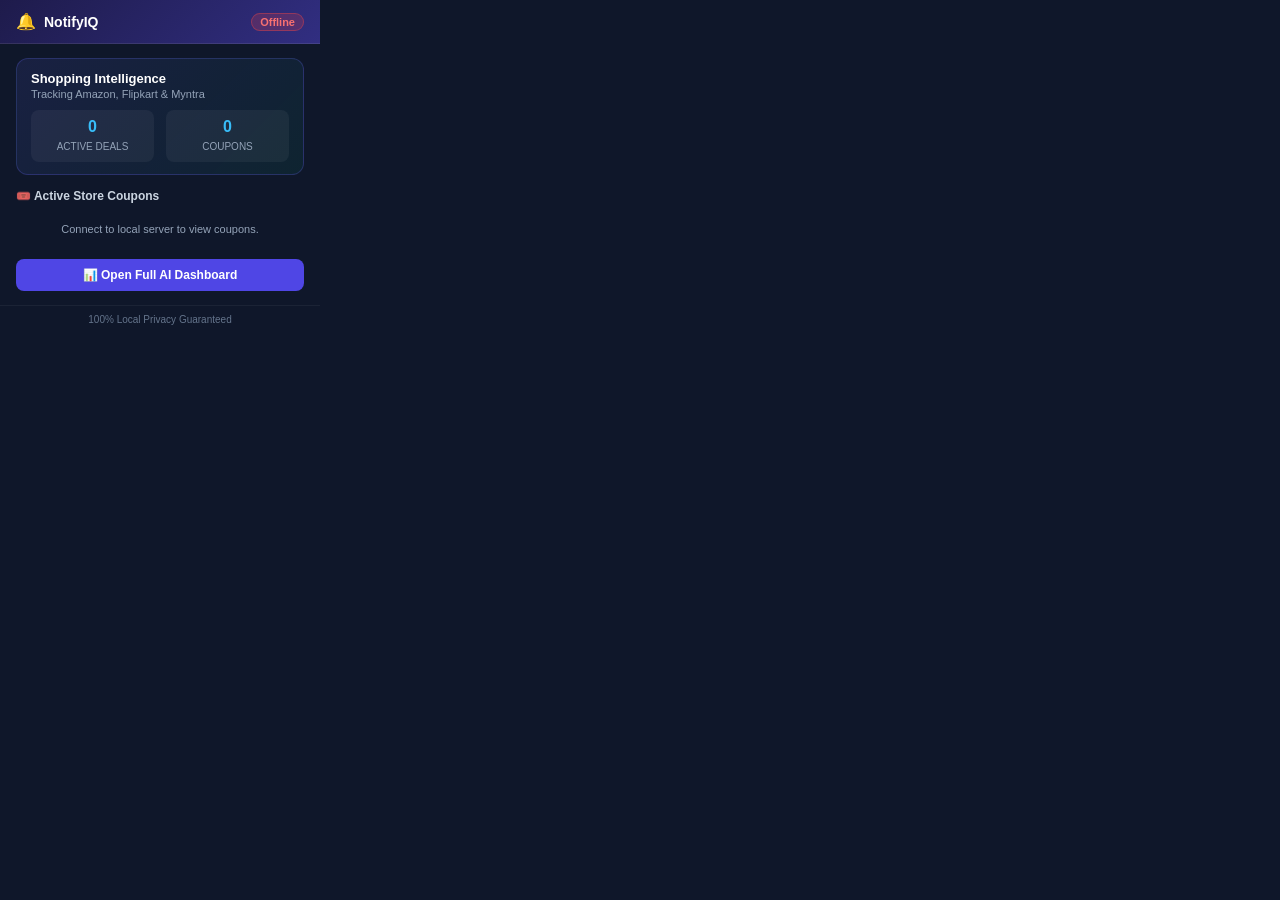
==== extension/popup.html @ 7b944d4d "Integrate BuyHatke browser extension (Manifest V3), open-source dateparser NLP, and live e-commerce " ====
<!DOCTYPE html>
<html lang="en">
<head>
  <meta charset="UTF-8">
  <title>NotifyIQ Shopping Assistant</title>
  <link rel="stylesheet" href="popup.css">
</head>
<body>
  <div class="popup-container">
    <header class="popup-header">
      <div class="header-brand">
        <span class="brand-icon">🔔</span>
        <span class="brand-name">NotifyIQ</span>
      </div>
      <div id="backend-status" class="status-indicator status-offline">Connecting...</div>
    </header>

    <main class="popup-body">
      <div class="hero-card">
        <div class="hero-title">Shopping Intelligence</div>
        <div class="hero-subtitle">Tracking Amazon, Flipkart & Myntra</div>
        <div class="stats-row">
          <div class="stat-item">
            <span id="active-deals-count" class="stat-val">-</span>
            <span class="stat-lbl">Active Deals</span>
          </div>
          <div class="stat-item">
            <span id="coupons-count" class="stat-val">-</span>
            <span class="stat-lbl">Coupons</span>
          </div>
        </div>
      </div>

      <div class="section-title">🎟️ Active Store Coupons</div>
      <div id="coupons-list" class="coupons-scroll">
        <div class="loading-text">Loading coupons...</div>
      </div>

      <button id="open-dashboard-btn" class="btn-action">
        📊 Open Full AI Dashboard
      </button>
    </main>

    <footer class="popup-footer">
      <span>100% Local Privacy Guaranteed</span>
    </footer>
  </div>
  <script src="popup.js"></script>
</body>
</html>
---- extension/popup.css ----
* {
  margin: 0;
  padding: 0;
  box-sizing: border-box;
}

body {
  width: 320px;
  font-family: -apple-system, BlinkMacSystemFont, "Segoe UI", Roboto, sans-serif;
  background: #0F172A;
  color: #F8FAFC;
}

.popup-container {
  display: flex;
  flex-direction: column;
}

.popup-header {
  display: flex;
  justify-content: space-between;
  align-items: center;
  padding: 12px 16px;
  background: linear-gradient(135deg, #1E1B4B 0%, #312E81 100%);
  border-bottom: 1px solid rgba(255, 255, 255, 0.1);
}

.header-brand {
  display: flex;
  align-items: center;
  gap: 8px;
}

.brand-icon {
  font-size: 16px;
}

.brand-name {
  font-size: 14px;
  font-weight: 700;
  color: #FFFFFF;
}

.status-indicator {
  font-size: 11px;
  padding: 2px 8px;
  border-radius: 12px;
  font-weight: 600;
}

.status-online {
  background: rgba(16, 185, 129, 0.2);
  color: #34D399;
  border: 1px solid rgba(16, 185, 129, 0.4);
}

.status-offline {
  background: rgba(239, 68, 68, 0.2);
  color: #F87171;
  border: 1px solid rgba(239, 68, 68, 0.4);
}

.popup-body {
  padding: 14px 16px;
}

.hero-card {
  background: linear-gradient(135deg, rgba(99, 102, 241, 0.12) 0%, rgba(16, 185, 129, 0.08) 100%);
  border: 1px solid rgba(99, 102, 241, 0.25);
  border-radius: 12px;
  padding: 12px 14px;
  margin-bottom: 14px;
}

.hero-title {
  font-size: 13px;
  font-weight: 700;
  color: #FFFFFF;
  margin-bottom: 2px;
}

.hero-subtitle {
  font-size: 11px;
  color: #94A3B8;
  margin-bottom: 10px;
}

.stats-row {
  display: flex;
  gap: 12px;
}

.stat-item {
  flex: 1;
  background: rgba(255, 255, 255, 0.05);
  padding: 8px;
  border-radius: 8px;
  text-align: center;
}

.stat-val {
  display: block;
  font-size: 16px;
  font-weight: 700;
  color: #38BDF8;
}

.stat-lbl {
  font-size: 10px;
  color: #94A3B8;
  text-transform: uppercase;
}

.section-title {
  font-size: 12px;
  font-weight: 700;
  color: #CBD5E1;
  margin-bottom: 8px;
}

.coupons-scroll {
  max-height: 140px;
  overflow-y: auto;
  margin-bottom: 12px;
}

.coupon-row {
  display: flex;
  justify-content: space-between;
  align-items: center;
  background: rgba(245, 158, 11, 0.08);
  border: 1px dashed rgba(245, 158, 11, 0.3);
  border-radius: 6px;
  padding: 6px 10px;
  margin-bottom: 6px;
  font-size: 11px;
}

.coupon-code-text {
  font-family: monospace;
  font-weight: 700;
  color: #FBBF24;
}

.coupon-copy-btn {
  background: #F59E0B;
  color: #0F172A;
  border: none;
  border-radius: 4px;
  padding: 3px 8px;
  font-size: 10px;
  font-weight: 700;
  cursor: pointer;
}

.btn-action {
  width: 100%;
  background: #4F46E5;
  color: #FFFFFF;
  border: none;
  padding: 9px;
  border-radius: 8px;
  font-weight: 600;
  font-size: 12px;
  cursor: pointer;
  transition: background 0.15s;
}

.btn-action:hover {
  background: #4338CA;
}

.popup-footer {
  text-align: center;
  padding: 8px;
  font-size: 10px;
  color: #64748B;
  border-top: 1px solid rgba(255, 255, 255, 0.05);
}

.loading-text {
  font-size: 11px;
  color: #94A3B8;
  text-align: center;
  padding: 12px 0;
}
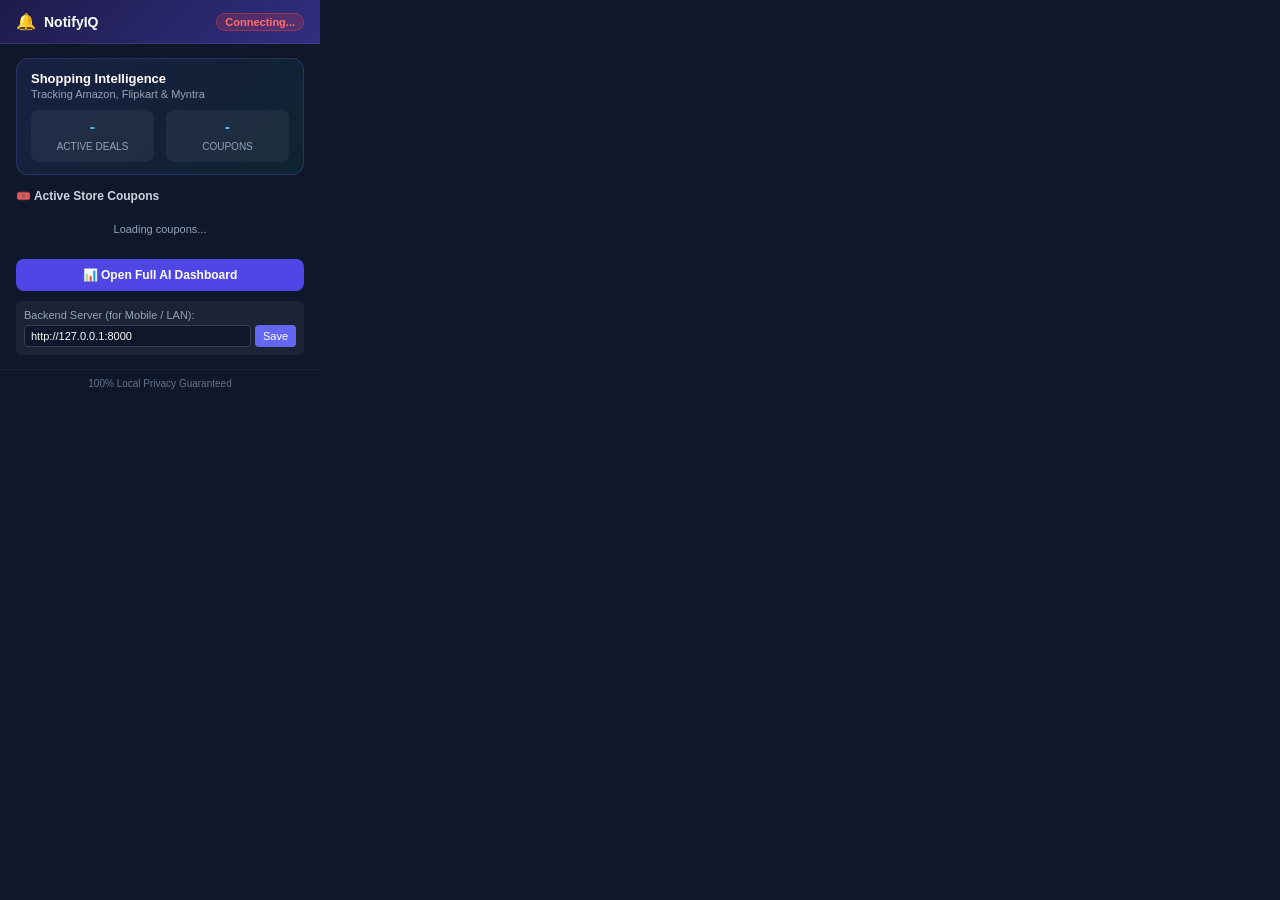
==== commit 697936a3: "feat(mobile-extension): support configurable backend URL for mobile browser extension deployment" ====
--- a/extension/popup.html
+++ b/extension/popup.html
@@ -39,6 +39,14 @@
       <button id="open-dashboard-btn" class="btn-action">
         📊 Open Full AI Dashboard
       </button>
+
+      <div style="margin-top: 10px; padding: 8px; background: rgba(255,255,255,0.05); border-radius: 6px;">
+        <div style="font-size: 11px; color: #94A3B8; margin-bottom: 4px;">Backend Server (for Mobile / LAN):</div>
+        <div style="display: flex; gap: 4px;">
+          <input id="backend-url-input" type="text" value="http://127.0.0.1:8000" style="flex: 1; font-size: 11px; background: #0F172A; color: #F8FAFC; border: 1px solid #334155; border-radius: 4px; padding: 4px 6px;">
+          <button id="save-backend-url-btn" style="font-size: 11px; background: #6366F1; color: white; border: none; border-radius: 4px; padding: 4px 8px; cursor: pointer;">Save</button>
+        </div>
+      </div>
     </main>
 
     <footer class="popup-footer">
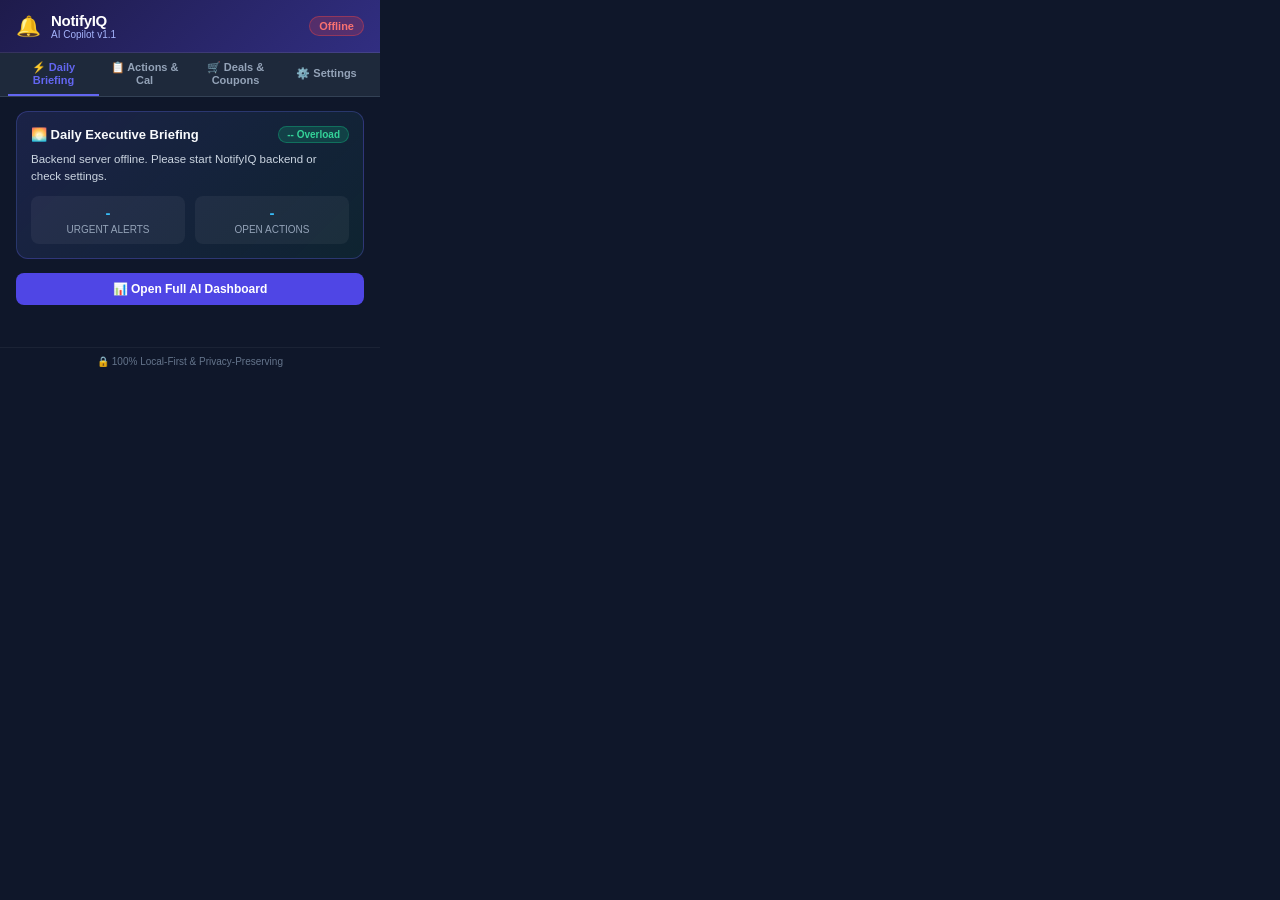
==== commit 5010c6a0: "feat: upgrade extension popup to v1.1 with daily briefing, calendar sync, and tabbed companion UI" ====
--- a/extension/popup.html
+++ b/extension/popup.html
@@ -2,57 +2,125 @@
 <html lang="en">
 <head>
   <meta charset="UTF-8">
-  <title>NotifyIQ Shopping Assistant</title>
+  <title>NotifyIQ AI Assistant & Price Tracker</title>
   <link rel="stylesheet" href="popup.css">
 </head>
 <body>
   <div class="popup-container">
+    <!-- Header -->
     <header class="popup-header">
       <div class="header-brand">
         <span class="brand-icon">🔔</span>
-        <span class="brand-name">NotifyIQ</span>
+        <div>
+          <div class="brand-name">NotifyIQ</div>
+          <div class="brand-sub">AI Copilot v1.1</div>
+        </div>
       </div>
       <div id="backend-status" class="status-indicator status-offline">Connecting...</div>
     </header>
 
+    <!-- Navigation Tabs -->
+    <nav class="nav-tabs">
+      <button class="nav-tab active" data-tab="tab-briefing">⚡ Daily Briefing</button>
+      <button class="nav-tab" data-tab="tab-actions">📋 Actions & Cal</button>
+      <button class="nav-tab" data-tab="tab-deals">🛒 Deals & Coupons</button>
+      <button class="nav-tab" data-tab="tab-settings">⚙️ Settings</button>
+    </nav>
+
     <main class="popup-body">
-      <div class="hero-card">
-        <div class="hero-title">Shopping Intelligence</div>
-        <div class="hero-subtitle">Tracking Amazon, Flipkart & Myntra</div>
-        <div class="stats-row">
-          <div class="stat-item">
-            <span id="active-deals-count" class="stat-val">-</span>
-            <span class="stat-lbl">Active Deals</span>
+      <!-- TAB 1: DAILY BRIEFING -->
+      <section id="tab-briefing" class="tab-pane active">
+        <div class="briefing-card">
+          <div class="briefing-header">
+            <span id="digest-greeting" class="briefing-greeting">🌅 Daily Executive Briefing</span>
+            <span id="digest-overload-badge" class="overload-badge">-- Overload</span>
           </div>
-          <div class="stat-item">
-            <span id="coupons-count" class="stat-val">-</span>
-            <span class="stat-lbl">Coupons</span>
+          <p id="digest-summary" class="briefing-text">Fetching executive briefing from local AI...</p>
+          <div class="briefing-stats">
+            <div class="stat-pill">
+              <span class="stat-pill-val" id="briefing-urgent-count">-</span>
+              <span class="stat-pill-lbl">Urgent Alerts</span>
+            </div>
+            <div class="stat-pill">
+              <span class="stat-pill-val" id="briefing-pending-actions">-</span>
+              <span class="stat-pill-lbl">Open Actions</span>
+            </div>
           </div>
         </div>
-      </div>
 
-      <div class="section-title">🎟️ Active Store Coupons</div>
-      <div id="coupons-list" class="coupons-scroll">
-        <div class="loading-text">Loading coupons...</div>
-      </div>
+        <div class="quick-links-row">
+          <button id="open-dashboard-btn" class="btn-primary">
+            📊 Open Full AI Dashboard
+          </button>
+        </div>
+      </section>
 
-      <button id="open-dashboard-btn" class="btn-action">
-        📊 Open Full AI Dashboard
-      </button>
+      <!-- TAB 2: ACTIONS & CALENDAR SYNC -->
+      <section id="tab-actions" class="tab-pane">
+        <div class="section-header">
+          <span class="section-title">Pending Action Items</span>
+          <span id="actions-counter" class="counter-badge">0</span>
+        </div>
+        <div id="actions-list" class="items-scroll">
+          <div class="loading-text">Loading actionable tasks...</div>
+        </div>
+      </section>
 
-      <div style="margin-top: 10px; padding: 8px; background: rgba(255,255,255,0.05); border-radius: 6px;">
-        <div style="font-size: 11px; color: #94A3B8; margin-bottom: 4px;">Backend Server (for Mobile / LAN):</div>
-        <div style="display: flex; gap: 4px;">
-          <input id="backend-url-input" type="text" value="http://127.0.0.1:8000" style="flex: 1; font-size: 11px; background: #0F172A; color: #F8FAFC; border: 1px solid #334155; border-radius: 4px; padding: 4px 6px;">
-          <button id="save-backend-url-btn" style="font-size: 11px; background: #6366F1; color: white; border: none; border-radius: 4px; padding: 4px 8px; cursor: pointer;">Save</button>
+      <!-- TAB 3: DEALS & STORE COUPONS -->
+      <section id="tab-deals" class="tab-pane">
+        <div class="hero-card">
+          <div class="hero-title">Shopping Intelligence</div>
+          <div class="hero-subtitle">Live on Amazon, Flipkart, Myntra & Ajio</div>
+          <div class="stats-row">
+            <div class="stat-item">
+              <span id="active-deals-count" class="stat-val">-</span>
+              <span class="stat-lbl">Active Deals</span>
+            </div>
+            <div class="stat-item">
+              <span id="coupons-count" class="stat-val">-</span>
+              <span class="stat-lbl">Coupons</span>
+            </div>
+          </div>
         </div>
-      </div>
+
+        <div class="section-header">
+          <span class="section-title">🎟️ Active Store Coupons</span>
+        </div>
+        <div id="coupons-list" class="coupons-scroll">
+          <div class="loading-text">Loading coupons...</div>
+        </div>
+        <div class="deals-tip">
+          💡 <em>Visit any product page on Amazon, Flipkart or Myntra to see price history charts & set target price drop alerts!</em>
+        </div>
+      </section>
+
+      <!-- TAB 4: SETTINGS & SYNC -->
+      <section id="tab-settings" class="tab-pane">
+        <div class="settings-box">
+          <label class="settings-lbl">Local / LAN Backend URL:</label>
+          <div class="settings-input-group">
+            <input id="backend-url-input" type="text" value="http://127.0.0.1:8000">
+            <button id="save-backend-url-btn">Save</button>
+          </div>
+          <div class="settings-hint">Point to your PC's Wi-Fi IP (e.g. http://192.168.1.5:8000) for cross-device sync.</div>
+        </div>
+
+        <div class="settings-box" style="margin-top: 10px;">
+          <label class="settings-lbl">Alert Dispatch Webhooks:</label>
+          <div class="webhook-status-row">
+            <div class="webhook-badge" id="tg-status-badge">Telegram: Checking...</div>
+            <div class="webhook-badge" id="dc-status-badge">Discord: Checking...</div>
+          </div>
+        </div>
+      </section>
     </main>
 
+    <!-- Footer -->
     <footer class="popup-footer">
-      <span>100% Local Privacy Guaranteed</span>
+      <span>🔒 100% Local-First & Privacy-Preserving</span>
     </footer>
   </div>
+
   <script src="popup.js"></script>
 </body>
-</html>
+</html>
--- a/extension/popup.css
+++ b/extension/popup.css
@@ -5,10 +5,11 @@
 }
 
 body {
-  width: 320px;
+  width: 380px;
   font-family: -apple-system, BlinkMacSystemFont, "Segoe UI", Roboto, sans-serif;
   background: #0F172A;
   color: #F8FAFC;
+  font-size: 13px;
 }
 
 .popup-container {
@@ -16,6 +17,7 @@
   flex-direction: column;
 }
 
+/* Header */
 .popup-header {
   display: flex;
   justify-content: space-between;
@@ -28,22 +30,29 @@
 .header-brand {
   display: flex;
   align-items: center;
-  gap: 8px;
+  gap: 10px;
 }
 
 .brand-icon {
-  font-size: 16px;
+  font-size: 20px;
 }
 
 .brand-name {
-  font-size: 14px;
-  font-weight: 700;
+  font-size: 15px;
+  font-weight: 800;
   color: #FFFFFF;
+  letter-spacing: -0.3px;
+}
+
+.brand-sub {
+  font-size: 10px;
+  color: #A5B4FC;
+  font-weight: 500;
 }
 
 .status-indicator {
   font-size: 11px;
-  padding: 2px 8px;
+  padding: 3px 9px;
   border-radius: 12px;
   font-weight: 600;
 }
@@ -60,16 +69,230 @@
   border: 1px solid rgba(239, 68, 68, 0.4);
 }
 
+/* Tabs */
+.nav-tabs {
+  display: flex;
+  background: #1E293B;
+  border-bottom: 1px solid #334155;
+  padding: 0 8px;
+}
+
+.nav-tab {
+  flex: 1;
+  background: transparent;
+  border: none;
+  border-bottom: 2px solid transparent;
+  color: #94A3B8;
+  padding: 8px 4px;
+  font-size: 11px;
+  font-weight: 600;
+  cursor: pointer;
+  transition: all 0.2s;
+  text-align: center;
+}
+
+.nav-tab:hover {
+  color: #F8FAFC;
+}
+
+.nav-tab.active {
+  color: #6366F1;
+  border-bottom: 2px solid #6366F1;
+}
+
+/* Tab Panes */
 .popup-body {
   padding: 14px 16px;
-}
-
+  min-height: 250px;
+}
+
+.tab-pane {
+  display: none;
+}
+
+.tab-pane.active {
+  display: block;
+}
+
+/* Executive Briefing */
+.briefing-card {
+  background: linear-gradient(135deg, rgba(99, 102, 241, 0.15) 0%, rgba(16, 185, 129, 0.08) 100%);
+  border: 1px solid rgba(99, 102, 241, 0.3);
+  border-radius: 12px;
+  padding: 14px;
+  margin-bottom: 14px;
+}
+
+.briefing-header {
+  display: flex;
+  justify-content: space-between;
+  align-items: center;
+  margin-bottom: 8px;
+}
+
+.briefing-greeting {
+  font-size: 13px;
+  font-weight: 700;
+  color: #F8FAFC;
+}
+
+.overload-badge {
+  font-size: 10px;
+  font-weight: 700;
+  padding: 2px 8px;
+  border-radius: 10px;
+  background: rgba(16, 185, 129, 0.2);
+  color: #34D399;
+  border: 1px solid rgba(16, 185, 129, 0.4);
+}
+
+.overload-badge.high {
+  background: rgba(239, 68, 68, 0.2);
+  color: #F87171;
+  border: 1px solid rgba(239, 68, 68, 0.4);
+}
+
+.briefing-text {
+  font-size: 11.5px;
+  color: #CBD5E1;
+  line-height: 1.45;
+  margin-bottom: 12px;
+}
+
+.briefing-stats {
+  display: flex;
+  gap: 10px;
+}
+
+.stat-pill {
+  flex: 1;
+  background: rgba(255, 255, 255, 0.05);
+  padding: 8px;
+  border-radius: 8px;
+  text-align: center;
+}
+
+.stat-pill-val {
+  display: block;
+  font-size: 15px;
+  font-weight: 800;
+  color: #38BDF8;
+}
+
+.stat-pill-lbl {
+  font-size: 10px;
+  color: #94A3B8;
+  text-transform: uppercase;
+}
+
+/* Actions Section */
+.section-header {
+  display: flex;
+  justify-content: space-between;
+  align-items: center;
+  margin-bottom: 10px;
+}
+
+.section-title {
+  font-size: 12px;
+  font-weight: 700;
+  color: #CBD5E1;
+}
+
+.counter-badge {
+  background: #334155;
+  color: #F8FAFC;
+  font-size: 10px;
+  font-weight: 700;
+  padding: 2px 7px;
+  border-radius: 10px;
+}
+
+.items-scroll {
+  max-height: 250px;
+  overflow-y: auto;
+  display: flex;
+  flex-direction: column;
+  gap: 8px;
+}
+
+.action-card {
+  background: #1E293B;
+  border: 1px solid #334155;
+  border-radius: 8px;
+  padding: 10px;
+  display: flex;
+  flex-direction: column;
+  gap: 6px;
+}
+
+.action-title {
+  font-size: 12px;
+  font-weight: 600;
+  color: #F8FAFC;
+  line-height: 1.35;
+}
+
+.action-meta {
+  display: flex;
+  justify-content: space-between;
+  align-items: center;
+  font-size: 10.5px;
+  color: #94A3B8;
+}
+
+.action-deadline {
+  color: #F59E0B;
+  font-weight: 600;
+}
+
+.action-btns {
+  display: flex;
+  gap: 6px;
+  margin-top: 4px;
+}
+
+.btn-cal {
+  flex: 1;
+  background: rgba(99, 102, 241, 0.15);
+  border: 1px solid rgba(99, 102, 241, 0.4);
+  color: #A5B4FC;
+  font-size: 10px;
+  font-weight: 600;
+  padding: 4px 6px;
+  border-radius: 6px;
+  cursor: pointer;
+  text-align: center;
+  text-decoration: none;
+}
+
+.btn-cal:hover {
+  background: rgba(99, 102, 241, 0.3);
+  color: #FFFFFF;
+}
+
+.btn-done {
+  background: rgba(16, 185, 129, 0.15);
+  border: 1px solid rgba(16, 185, 129, 0.4);
+  color: #34D399;
+  font-size: 10px;
+  font-weight: 600;
+  padding: 4px 8px;
+  border-radius: 6px;
+  cursor: pointer;
+}
+
+.btn-done:hover {
+  background: rgba(16, 185, 129, 0.3);
+}
+
+/* Deals */
 .hero-card {
   background: linear-gradient(135deg, rgba(99, 102, 241, 0.12) 0%, rgba(16, 185, 129, 0.08) 100%);
   border: 1px solid rgba(99, 102, 241, 0.25);
   border-radius: 12px;
   padding: 12px 14px;
-  margin-bottom: 14px;
+  margin-bottom: 12px;
 }
 
 .hero-title {
@@ -111,17 +334,10 @@
   text-transform: uppercase;
 }
 
-.section-title {
-  font-size: 12px;
-  font-weight: 700;
-  color: #CBD5E1;
+.coupons-scroll {
+  max-height: 120px;
+  overflow-y: auto;
   margin-bottom: 8px;
-}
-
-.coupons-scroll {
-  max-height: 140px;
-  overflow-y: auto;
-  margin-bottom: 12px;
 }
 
 .coupon-row {
@@ -153,7 +369,87 @@
   cursor: pointer;
 }
 
-.btn-action {
+.deals-tip {
+  font-size: 10.5px;
+  color: #94A3B8;
+  background: rgba(255, 255, 255, 0.03);
+  padding: 8px;
+  border-radius: 6px;
+  line-height: 1.4;
+}
+
+/* Settings */
+.settings-box {
+  background: #1E293B;
+  border: 1px solid #334155;
+  border-radius: 8px;
+  padding: 10px 12px;
+}
+
+.settings-lbl {
+  display: block;
+  font-size: 11px;
+  font-weight: 600;
+  color: #CBD5E1;
+  margin-bottom: 6px;
+}
+
+.settings-input-group {
+  display: flex;
+  gap: 6px;
+}
+
+.settings-input-group input {
+  flex: 1;
+  background: #0F172A;
+  border: 1px solid #475569;
+  border-radius: 6px;
+  color: #F8FAFC;
+  padding: 6px 8px;
+  font-size: 11.5px;
+}
+
+.settings-input-group button {
+  background: #6366F1;
+  color: white;
+  border: none;
+  border-radius: 6px;
+  padding: 6px 12px;
+  font-size: 11px;
+  font-weight: 600;
+  cursor: pointer;
+}
+
+.settings-hint {
+  font-size: 10px;
+  color: #94A3B8;
+  margin-top: 6px;
+}
+
+.webhook-status-row {
+  display: flex;
+  gap: 8px;
+  margin-top: 4px;
+}
+
+.webhook-badge {
+  flex: 1;
+  background: #0F172A;
+  border: 1px solid #334155;
+  border-radius: 6px;
+  padding: 6px;
+  font-size: 10.5px;
+  color: #94A3B8;
+  text-align: center;
+}
+
+.webhook-badge.active {
+  border-color: #10B981;
+  color: #34D399;
+}
+
+/* Common Buttons */
+.btn-primary {
   width: 100%;
   background: #4F46E5;
   color: #FFFFFF;
@@ -166,7 +462,7 @@
   transition: background 0.15s;
 }
 
-.btn-action:hover {
+.btn-primary:hover {
   background: #4338CA;
 }
 
@@ -182,5 +478,5 @@
   font-size: 11px;
   color: #94A3B8;
   text-align: center;
-  padding: 12px 0;
-}
+  padding: 16px 0;
+}
